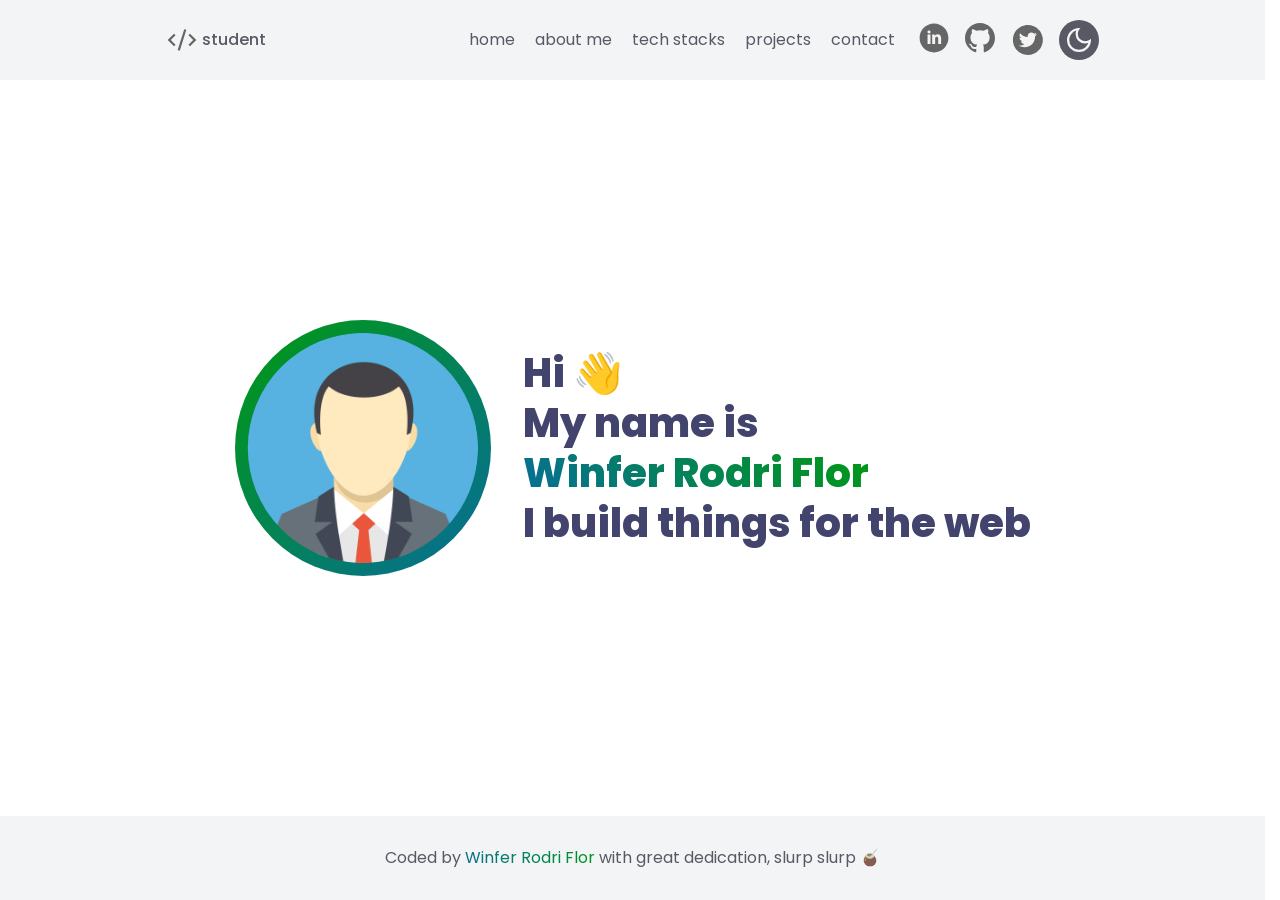
==== index.html @ 05fed69f "Copied the files from my previous portfolio from version one." ====
<!DOCTYPE html>
<html lang="en">
<head>
    <meta charset="UTF-8">
    <meta name="viewport" content="width=device-width, initial-scale=1.0">
    
    <!-- font family pack from 'google fonts' -->
    <link rel="preconnect" href="https://fonts.googleapis.com">
    <link rel="preconnect" href="https://fonts.gstatic.com" crossorigin>
    <link href="https://fonts.googleapis.com/css2?family=Poppins:ital,wght@0,100;0,200;0,300;0,400;0,500;0,600;0,700;0,800;0,900;1,100;1,200;1,300;1,400;1,500;1,600;1,700;1,800;1,900&display=swap" rel="stylesheet">

    <!-- CSS files in order. consistent, specific and unique designs. -->
    <link rel="stylesheet" href="./css/base.css">
    <link rel="stylesheet" href="./css/home.css">


    <title> Portfolio Task </title>
</head>
<body>
    
    <!-- check the theme mode -->
    <input type="checkbox" id="theme-toggle">

    <header>
        <div class="head-container">
            <!-- brandname -->
            <a href="/" class="brand-link">
                <img src="./img/icon/code-dark-icon.svg" alt=""> 
                <span> student </span> 
            </a>

            <!-- page categories links -->
            <nav class="main-menu" aria-label="main navigation">
                <ul class="nav-page-list">
                    <li>
                        <a href="./index.html" class="nav-link"> home </a>
                    </li>         
                    <li>
                        <a href="./about.html" class="nav-link"> about me </a>
                    </li>
                    <li>
                        <a href="./tech.html" class="nav-link"> tech stacks </a>
                    </li>
                    <li>
                        <a href="./projects.html" class="nav-link"> projects </a>
                    </li>
                    <li>
                        <a href="./contact.html" class="nav-link"> contact </a>
                    </li>
                </ul>

                <!-- social media image link -->
                <ul class="nav-social-list">
                    <li>
                        <a href="#" aria-label="linkedin profile">
                            <img src="./img/logo/linkedin-logo.svg" alt="" aria-hidden="true">
                        </a>
                    </li>
                    <li>
                        <a href="#" aria-label="github profile">
                            <img src="./img/logo/github-logo.svg" alt="" aria-hidden="true">
                        </a>
                    </li>
                    <li>
                        <a href="#" aria-label="x profile">
                            <img src="./img/logo/x-logo.svg" alt="" aria-hidden="true">
                        </a>
                    </li>
                </ul>
            </nav>

            <!-- toggle buttons -->
            <div class="header-toggle-box">
                <label for="theme-toggle" class="toggle-label" tabindex="0">
                    <!-- toggle to dark/light mode  -->
                </label>
                <button class="drop-none" aria-label="toggle to open/close the dropmenu" popovertarget="drop-menu">
                    <img src="./img/icon/menu-light-icon.svg" alt="" aria-hidden="true">
                </button>
            </div>
        </div>


        <!-- page categories links -->
        <nav id="drop-menu" aria-label="main navigation" popover="auto">
            <ul class="drop-page-list">
                <li>
                    <a href="./index.html" class="drop-link"> home </a>
                </li>         
                <li>
                    <a href="./about.html" class="drop-link"> about me </a>
                </li>
                <li>
                    <a href="./tech.html" class="drop-link"> tech stacks </a>
                </li>
                <li>
                    <a href="./projects.html" class="drop-link"> projects </a>
                </li>
                <li>
                    <a href="./contact.html" class="drop-link"> contact </a>
                </li>
            </ul>

            <!-- social media image link -->
            <ul class="drop-social-list">
                <li>
                    <a href="#" aria-label="linkedin profile">
                        <img src="./img/logo/linkedin-logo.svg" alt="" aria-hidden="true">
                    </a>
                </li>
                <li>
                    <a href="#" aria-label="github profile">
                        <img src="./img/logo/github-logo.svg" alt="" aria-hidden="true">
                    </a>
                </li>
                <li>
                    <a href="#" aria-label="x profile">
                        <img src="./img/logo/x-logo.svg" alt="" aria-hidden="true">
                    </a>
                </li>
            </ul>
        </nav>
    </header>

    

    <main>
        <div class="home-container">
            <img src="./img/avatar.png" class="home-profile" alt="profile picture at work">
            
            <h1 class="home-headline">
                Hi <span role="img" aria-label="waving hand">👋</span><br class="span-br">
                My name is <br class="span-br">
                <span class="coder-name"> Winfer Rodri Flor </span> <br class="span-br">
                I build things for the web
            </h1>
        </div>
    </main>



    <footer>
        <div class="foot-container">
            <p class="foot-p"> 
                Coded by <span class="coder-mini-name"> Winfer Rodri Flor </span> 
                with great dedication, slurp slurp 🧉
            </p>
        </div>
    </footer>
    
</body>
</html>
---- css/base.css ----
:root {
    /* color theme */
    --surface:      #FFFFFF;

    /* header/nav */
    --header-con:   #F3F4F6; 
    --nav-link:     #595966; /* #666666 */
    --nav-button:   #595966;
    --nav-menu:     #F3F4F6;
    --foot-con:     #F3F4F6;
    --foot-p:       #595966;

    /* home */
    --home-titel:   #42446E;
    --pic-frame:    #076D99; /* #14B2F5  */

    /* about */
    --about-title:  #42446E;
    --about-p:      #43434D;
    --about-list:   #F3F4F6;
    --ab-list-titel:#43434D;
    --ab-list-p:    #F3F4F6; /* #3D3F66 */
    --ab-list-ps:   #43434D; /* #A7A7A7 */
    --ab-list-box:  #01660B; /* #D7FFE0 */
    --ab-list-boxp: #F3F4F6; /* #161627 #018C0F */
    --ab-list-bdr:  #076D99;
    --ab-task-info: #076D99;

    /* tech */
    --tech-title:   #42446E;
    --tech-p:       #43434D;
    --tech-bframe:  #F3F4F6;

    /* projects */
    --project-title:#42446E;
    --project-p:    #43434D;
    --project-card: #F3F4F6;
    --pr-card-title:#43434D; /* 000000 */
    --pr-card-p:    #43434D;
    --pr-card-foot: #43434D;
    --pr-card-link: #43434D;

    /* contact */
    --contact-title: #42446E;
    --contact-p:     #087DAF;

}

#theme-toggle:checked ~ * {
    /* color theme */
    --surface:      #101019 ;

    /* header/nav */
    --header-con:   #181825;
    --nav-link:     #868699; 
    --nav-button:   #595966;
    --nav-menu:     #181825;
    --foot-con:     #181825;
    --foot-p:       #868699;

    /* home */
    --home-titel:   #F3F4F6;    

    /* about */
    --about-title:  #F3F4F6;
    --about-p:      #868699;
    --about-list:   #181825;
    --ab-list-titel:#868699;
    --ab-list-ps:   #858599;

    /* tech */
    --tech-title:   #F3F4F6;   
    --tech-p:       #868699;
    --tech-bframe:  #181825; 

    /* project */
    --project-title:#F3F4F6;
    --project-p:    #868699;
    --project-card: #181825;
    --pr-card-title:#F3F4F6;
    --pr-card-p:    #868699;
    --pr-card-foot: #868699;
    --pr-card-link: #F3F4F6;

    /* contact */
    --contact-title: #F3F4F6;
    --contact-p:     #0A92CC;
    

    animation: showColors 0.5s ease;
}

@keyframes showColors {
    from {
        opacity: 0;
    }
}



/* theme mode toggle */
.toggle-label::after {
    content: "";
    width: 2rem; height: 2rem; 
        background-image: url(/img/icon/moon-light-icon.svg);
        background-size: cover;
        background-position: center;
}

#theme-toggle:checked ~ * .toggle-label::after {
    background-image: url(/img/icon/sun-icon.svg);
}

#theme-toggle {
    display: none;
}



/* stop the animation and transition */
@media (prefers-reduced-motion: reduce) {
  *,
  *::before,
  *::after {
    animation: 0ms !important;
    transition: 0ms !important;
  }
}




/*** 2. RESET ***/
* {
/* removes spaces that are already present on a newly opened web page */
margin:     0;
padding:    0;

/* returns the actual content size, including padding, border, margin and etc */
box-sizing: border-box;
}

/* removes the dot that comes with the list item by default */
li, summary { list-style-type: none; }

/* the images on the site is always wide as the parent-element */
img { max-width: 100%; object-fit: cover; }

/* removes the underline, which is the default. */
a { text-decoration: none; }


a:focus, button:focus, label:focus, details:focus {
    outline: none;
}  

/* Keyboard navigation displays a clear outline */
a:focus-visible, button:focus-visible, label:focus-visible, details:focus-visible {
    border-radius: .25rem;
    outline: .25rem solid var(--nav-link);
    outline-offset: .5rem;
}  





/*** 3. ELEMENT ***/
/* knowledge from the class */ /*
html {
    font-size: 62.5%; 1rem = 10px
} 
*/


html {
    scrollbar-gutter: stable;
}


body {
        /* standard pack for the whole project */
        font-family:        "Poppins", sans-serif;
        font-size:          1rem;
        font-weight:        300;
        line-height:        1;
        background-color:   #ffffff;


        display: grid;
        grid-template-rows: auto 1fr auto;
        min-height: 100dvh;
}



/*** 4. SHARED BLOCK ***/
header {
        background-color: var(--header-con);
        user-select: none;


    .head-container {
        display: flex;
        column-gap: 1rem;
        justify-content: end;
        align-items: center;
        padding: 1rem .5rem;
        max-width: 64rem;
        margin: 0 auto;
    }


    .header-toggle-box {
        display: flex;
        column-gap: 1rem;
    }


    .main-menu {
        display: none;
        column-gap: 1rem; 
        align-items: center;
    }

    .nav-page-list {
        display: flex;
        column-gap: .25rem;
    }

    .nav-social-list {
        display: flex;
        column-gap: 1rem;
    }


    #drop-menu {
        border: none;
        width: 100%;
        top: 4rem;
            background-color: var(--nav-menu);
            position: static;
            opacity: 0;
            transition: opacity 0.3s, overlay 0.3s allow-discrete, display 0.3s allow-discrete;
    }

    #drop-menu:popover-open {
            opacity: 1;
    }

    .drop-social-list {
        display: flex;
        column-gap: 2rem;
        justify-content: center;
        padding: 2rem;
    }
}


footer {
        background-color: var(--foot-con);

    .foot-container {
        max-width: 64rem;
        margin: 0 auto;
        padding: 2rem .5rem;
    }
}




/*** 5. FEATURING ***/
/* paragraph */
.foot-p {
        font-weight: 400;
        line-height: 1.25;
        text-align: center;
        color: var(--foot-p);
}


/* link */
.drop-link { 
    display: block;
    padding: 1rem 0;
        font-weight: 400;
        text-align: center;
        color: var(--nav-link);

}

.drop-link:hover {
    color: #F3F4F6;
    background-color: #076D99;
}

.nav-link { 
    display: block;
    padding: 1rem .5rem;
    border-radius: .25rem;
        font-weight: 400;
        text-align: center;
        color: var(--nav-link);
    
        transition: background-color 0.3s ease 0s;
}

.nav-link:hover {
    color: #F3F4F6;
    background-color: #076D99;
}


/* link image */
.brand-link {
    display: flex;
    column-gap: .25rem;
    align-items: center;
    max-width: 2rem; max-height: 2rem;
    margin-right: auto;
    cursor: pointer;
        
    span {
            font-weight: 500;
            color: var(--nav-link);
    }
}


/* buttons/img */
.header-toggle-box button,
.header-toggle-box label {
    display: flex;
    justify-content: center;
    align-items: center;
    padding: .5rem;
    border: none;
    border-radius: 50%;
    cursor: pointer;
    max-width: 2.5rem; max-height: 2.5rem;
        background-color: var(--nav-button);

    img {
        aspect-ratio: 1/1;
        max-width: 2rem; max-height: 2rem;
    }
}


/* coder */
.coder-mini-name {
        background: linear-gradient(
            45deg, #076D99, #009911
        );
        background-clip: text;
        color: transparent;
}





/*** 6. RESPONSIVE ***/
/* laptop */
@media only screen and (min-width: 64rem) { 
    header {

        .head-container {
            width: min(75%, 64rem);
        }

    }

    footer {

        .foot-container {
            width: min(75%, 64rem);
        }

    }
}


/* tablet */
@media only screen and (min-width: 48rem) {
    header {

        .main-menu {
            display: flex;
        }

        .drop-none {
            display: none;
        }

        #drop-menu {
            display: none;
        }

    }
}


/* mobile */
@media only screen and (min-width: 26.5625rem) {

}
---- css/home.css ----
/*** 4. BLOCK ***/
main {
    padding: 4rem 0;
        background-color: var(--surface);

    .home-container {
        display: flex;
        flex-direction: column;
        justify-content: center;
        align-items: center;
        max-width: 64rem;
        height: 100%;
        margin: 0 auto;
    }

}




/*** 5. FEATURING ***/
/* title */
.home-headline {
        font-size: clamp(1.25rem, 5vw, 2.5rem);
        font-weight: 800;
        line-height: 1.25;
            color: var(--home-titel);
}


/* coder */
.coder-name {
        background: linear-gradient(
            45deg, #076D99, #009911
        );
        background-clip: text;
        color: transparent;

        animation: showName 6s ease-out;
}

@keyframes showName {
    from {
        opacity: 0;
        width: 0;
    }
}


/* image */
.home-profile {
    border-radius: 50%;
    width: clamp(12rem, 20vw, 16rem);
    padding: clamp(.5rem, 1vw, 1rem);
    background: linear-gradient(
        -45deg, #076D99, #009911
    );    
}




/*** 6. RESPONSIVE ***/
/* laptop */
@media only screen and (min-width: 64rem) {
    main {
 
        .home-container {
            width: min(75%, 64rem);
        }

    }
}


/* tablet */
@media only screen and (min-width: 48rem) {
    main {

        .home-container {
            flex-direction: row;
            column-gap: 2rem;
        }

    }
}


/* mobile */
@media only screen and (min-width: 26.5625rem) {

}
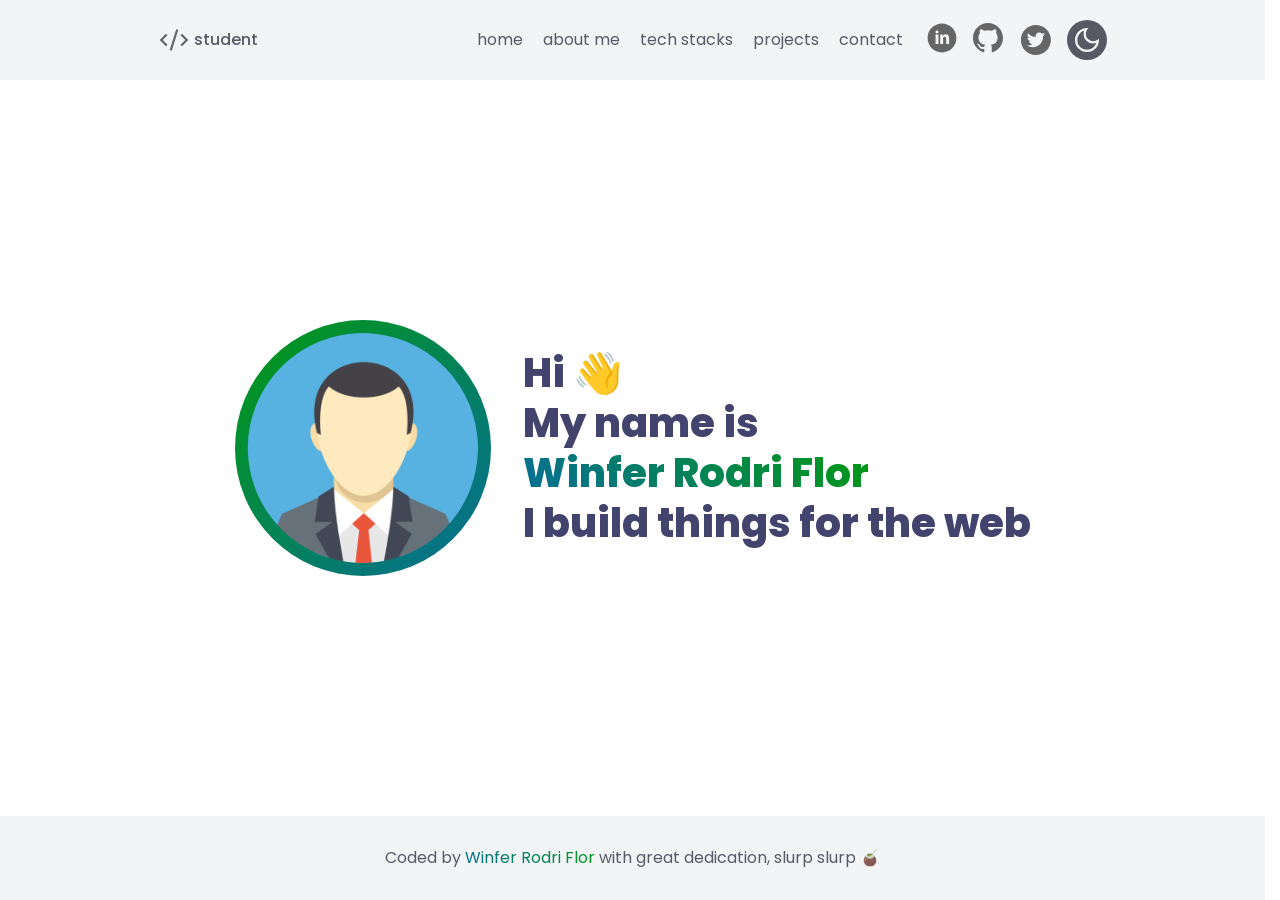
==== commit a9884616: "added a stack.js with stack image and alt text" ====
--- a/index.html
+++ b/index.html
@@ -12,7 +12,6 @@
     <!-- CSS files in order. consistent, specific and unique designs. -->
     <link rel="stylesheet" href="./css/base.css">
     <link rel="stylesheet" href="./css/home.css">
-
 
     <title> Portfolio Task </title>
 </head>
@@ -148,5 +147,6 @@
         </div>
     </footer>
     
+    <script src="./js/base.js"></script>
 </body>
 </html>
--- a/css/base.css
+++ b/css/base.css
@@ -85,14 +85,13 @@
     /* contact */
     --contact-title: #F3F4F6;
     --contact-p:     #0A92CC;
-    
-
-    animation: showColors 0.5s ease;
+
+    animation: showColors .1s ease;
 }
 
 @keyframes showColors {
     from {
-        opacity: 0;
+        opacity: 1;
     }
 }
 
@@ -367,6 +366,7 @@
     header {
 
         .head-container {
+            padding: 1rem 0rem;
             width: min(75%, 64rem);
         }
 
